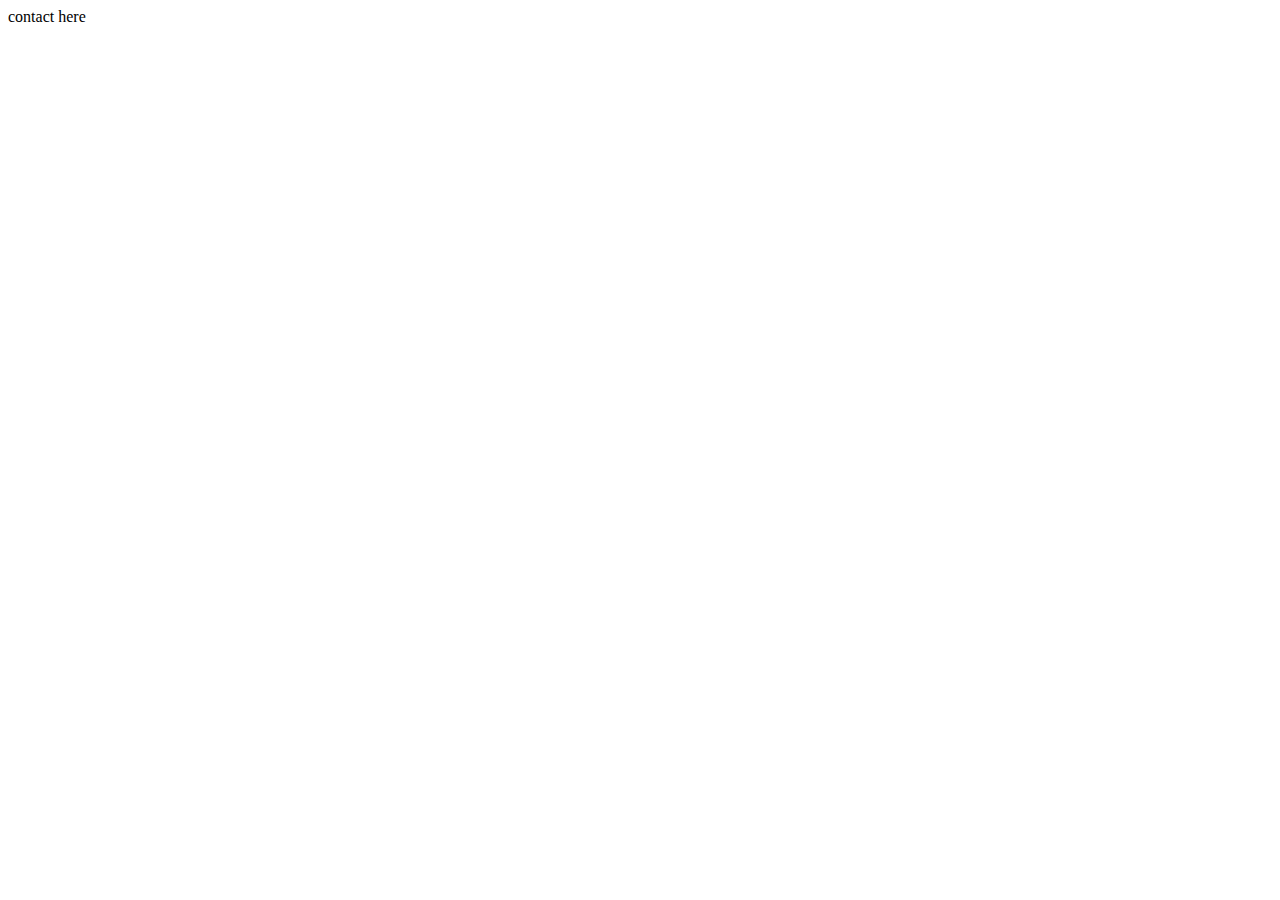
==== contact.html @ 9eef09c5 "pages added" ====
<!DOCTYPE html>
<html lang="en">
<head>
  <meta charset="UTF-8">
  <meta name="viewport" content="width=device-width, initial-scale=1.0">
  <title>Contact</title>
</head>
<body>
  contact here
</body>
</html>
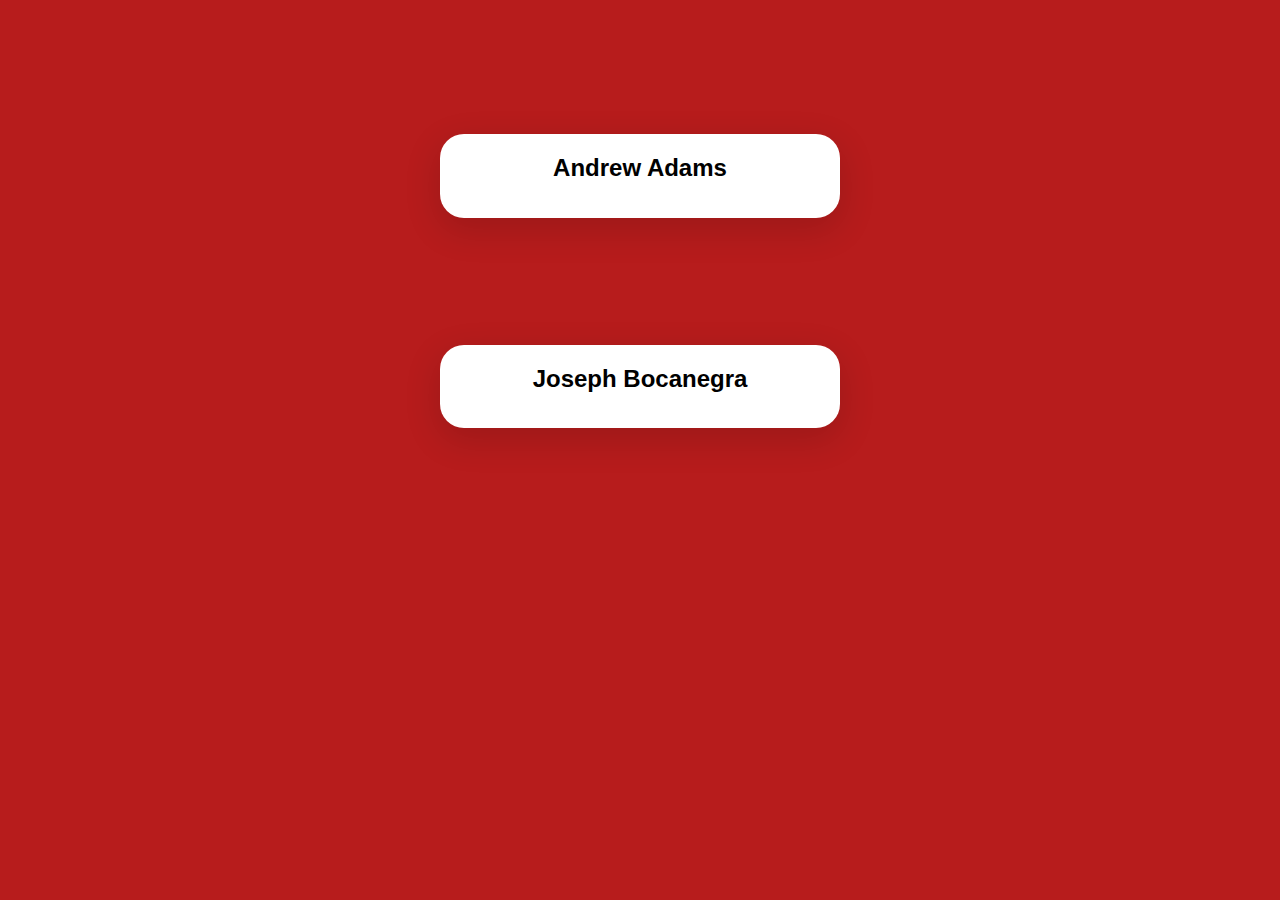
==== commit 045cd983: "init changes" ====
--- a/contact.html
+++ b/contact.html
@@ -1,11 +1,22 @@
 <!DOCTYPE html>
 <html lang="en">
+
 <head>
   <meta charset="UTF-8">
   <meta name="viewport" content="width=device-width, initial-scale=1.0">
   <title>Contact</title>
+  <link rel="stylesheet" href="main.css" />
 </head>
+
 <body>
-  contact here
+  <main class="main">
+    <div class="container">
+      <h2>Andrew Adams</h2>
+    </div>
+    <div class="container">
+      <h2>Joseph Bocanegra</h2>
+    </div>
+  </main>
 </body>
+
 </html>--- a/main.css
+++ b/main.css
@@ -0,0 +1,41 @@
+:root {
+  --bg-color: #b71c1c;
+  --primary-color: #f05545;
+  --secondary-color: #7f0000;
+  --white: #ffffff;
+}
+
+body {
+  background-color: var(--bg-color);
+  font-family: "Ubuntu", sans-serif;
+}
+
+h1 {
+  margin: 2rem;
+  text-align: center;
+  color: var(--white);
+}
+
+.main {
+  display: flex;
+  flex-direction: column;
+  align-items: center;
+}
+
+.container {
+  background-color: var(--white);
+  width: 400px;
+  height: auto;
+  padding: 0 0 1rem 0;
+  margin-top: 10%;
+  border-radius: 1.5em;
+  box-shadow: 0px 11px 35px 2px rgba(0, 0, 0, 0.14);
+
+  display: flex;
+  flex-direction: column;
+  align-items: center;
+}
+
+.mt-1 {
+  margin-top: 1rem;
+}
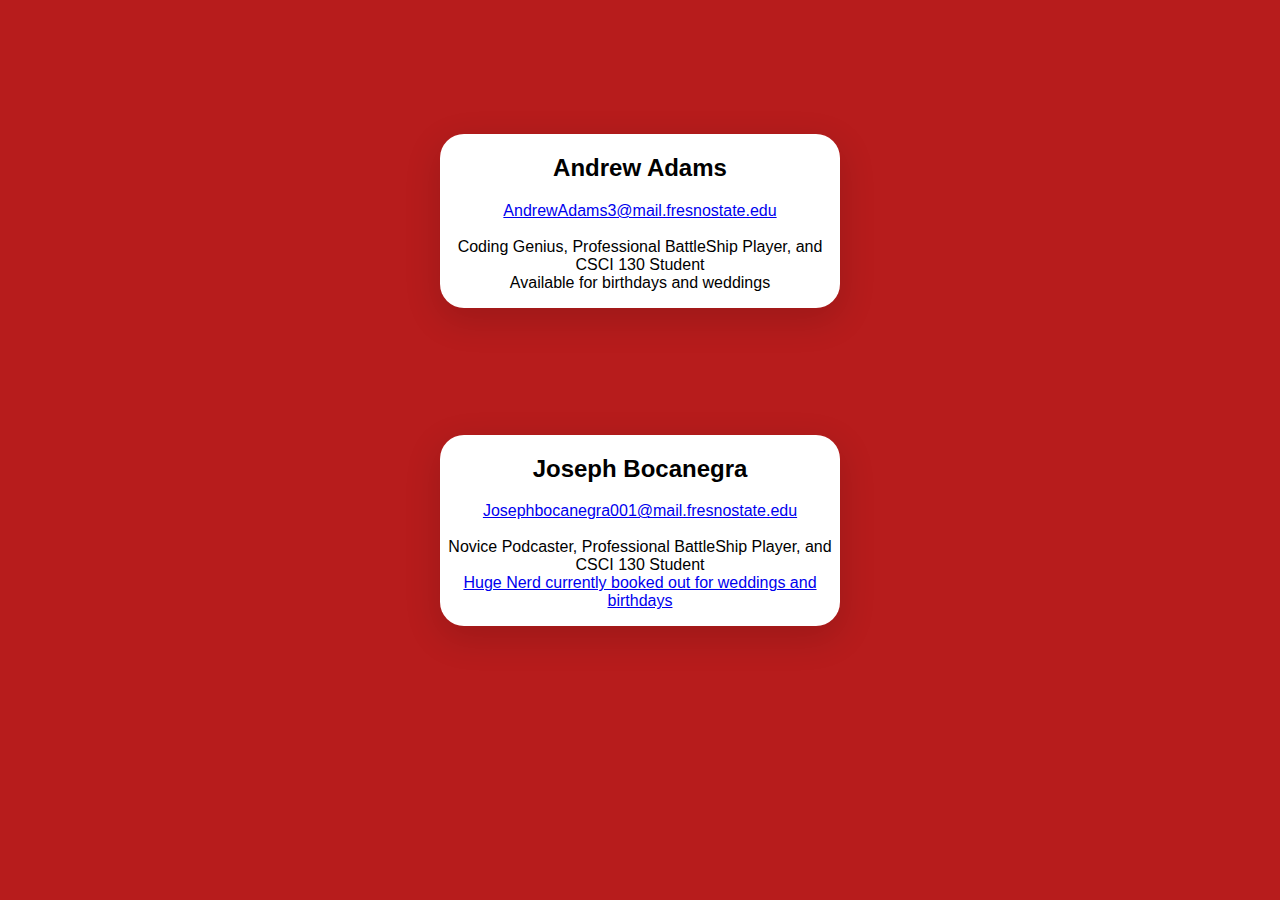
==== commit 219bb677: "Add files via upload" ====
--- a/contact.html
+++ b/contact.html
@@ -12,10 +12,19 @@
   <main class="main">
     <div class="container">
       <h2>Andrew Adams</h2>
+	  <a href = "mailto: andrewadams3@mail.fresnostate.edu">AndrewAdams3@mail.fresnostate.edu</a>
+<br>
+<center> Coding Genius, Professional BattleShip Player, and CSCI 130 Student <br> Available for birthdays and weddings </center>
     </div>
     <div class="container">
       <h2>Joseph Bocanegra</h2>
-    </div>
+	  	 		 <a href = "mailto: andrewadams3@mail.fresnostate.edu">Josephbocanegra001@mail.fresnostate.edu</a>
+   
+   <br>
+   <center> Novice Podcaster, Professional BattleShip Player, and CSCI 130 Student 
+   <br> <a href="https://soundcloud.com/user-811323793-667760996">Huge Nerd currently booked out for weddings and birthdays</a> </center>
+
+   </div>
   </main>
 </body>
 
--- a/main.css
+++ b/main.css
@@ -39,3 +39,15 @@
 .mt-1 {
   margin-top: 1rem;
 }
+
+button {
+  cursor: pointer;
+  border-radius: 5em;
+  color: var(--white);
+  background: linear-gradient(to right, var(--bg-color), var(--primary-color));
+  border: 0;
+  padding: 10px 30px;
+  min-width: 8rem;
+  margin: 1rem;
+  font-size: 16px;
+}
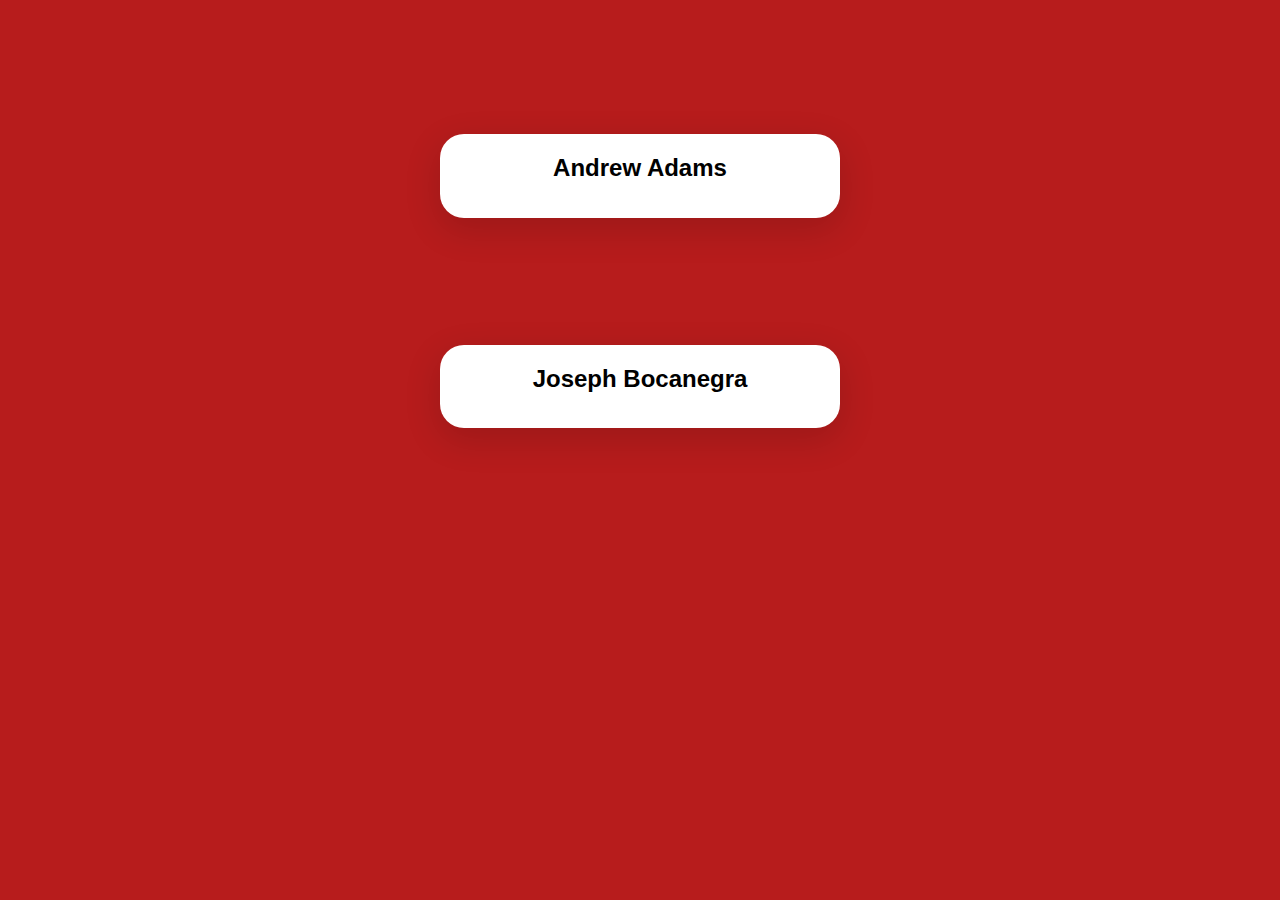
==== commit 9175f028: "Merge pull request #8 from andrewadams32/game-connection" ====
--- a/contact.html
+++ b/contact.html
@@ -12,19 +12,10 @@
   <main class="main">
     <div class="container">
       <h2>Andrew Adams</h2>
-	  <a href = "mailto: andrewadams3@mail.fresnostate.edu">AndrewAdams3@mail.fresnostate.edu</a>
-<br>
-<center> Coding Genius, Professional BattleShip Player, and CSCI 130 Student <br> Available for birthdays and weddings </center>
     </div>
     <div class="container">
       <h2>Joseph Bocanegra</h2>
-	  	 		 <a href = "mailto: andrewadams3@mail.fresnostate.edu">Josephbocanegra001@mail.fresnostate.edu</a>
-   
-   <br>
-   <center> Novice Podcaster, Professional BattleShip Player, and CSCI 130 Student 
-   <br> <a href="https://soundcloud.com/user-811323793-667760996">Huge Nerd currently booked out for weddings and birthdays</a> </center>
-
-   </div>
+    </div>
   </main>
 </body>
 
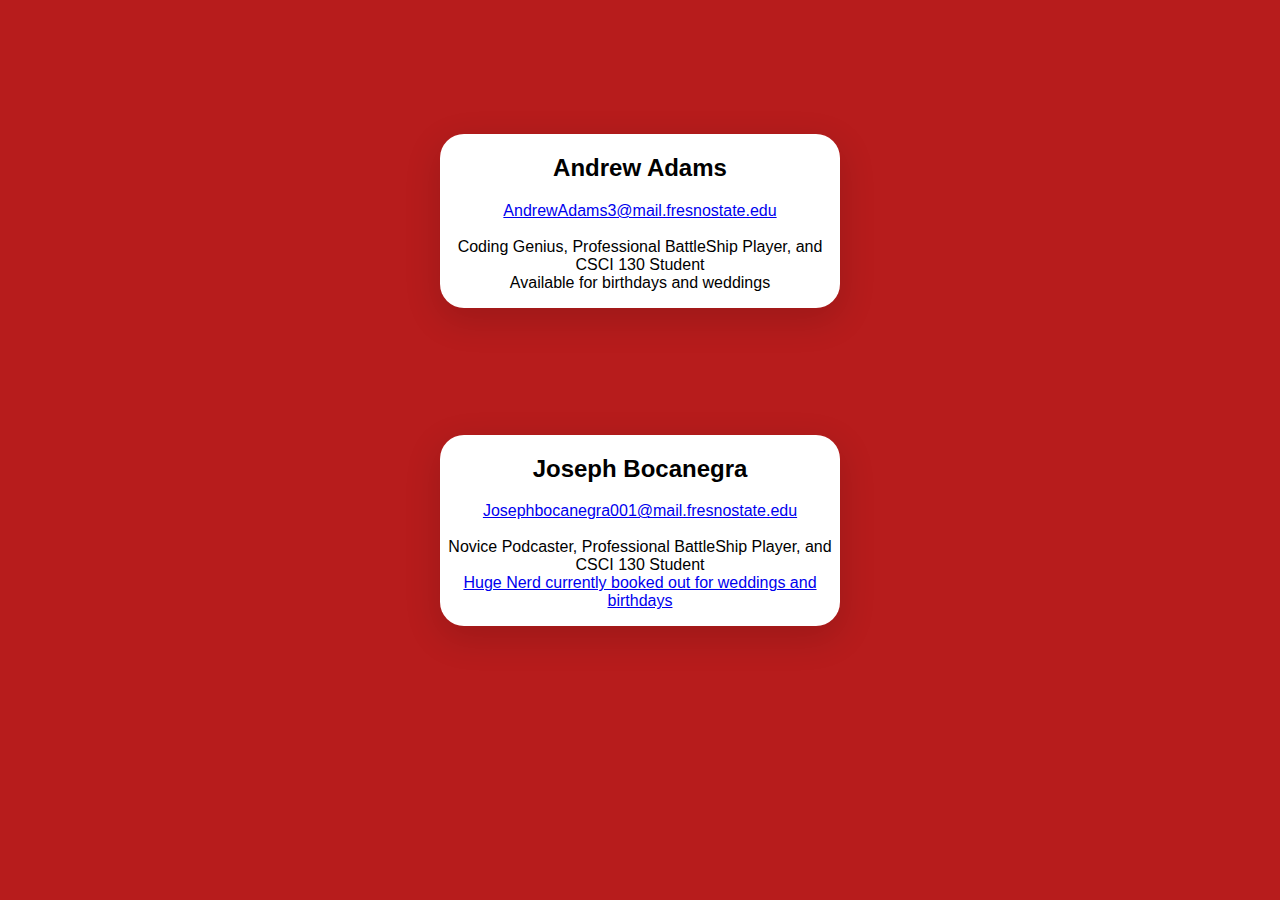
==== commit 72455b7e: "joseph-changes" ====
--- a/contact.html
+++ b/contact.html
@@ -12,9 +12,20 @@
   <main class="main">
     <div class="container">
       <h2>Andrew Adams</h2>
+      <a href="mailto: andrewadams3@mail.fresnostate.edu">AndrewAdams3@mail.fresnostate.edu</a>
+      <br>
+      <center> Coding Genius, Professional BattleShip Player, and CSCI 130 Student <br> Available for birthdays and
+        weddings </center>
     </div>
     <div class="container">
       <h2>Joseph Bocanegra</h2>
+      <a href="mailto: andrewadams3@mail.fresnostate.edu">Josephbocanegra001@mail.fresnostate.edu</a>
+
+      <br>
+      <center> Novice Podcaster, Professional BattleShip Player, and CSCI 130 Student
+        <br> <a href="https://soundcloud.com/user-811323793-667760996">Huge Nerd currently booked out for weddings and
+          birthdays</a> </center>
+
     </div>
   </main>
 </body>
